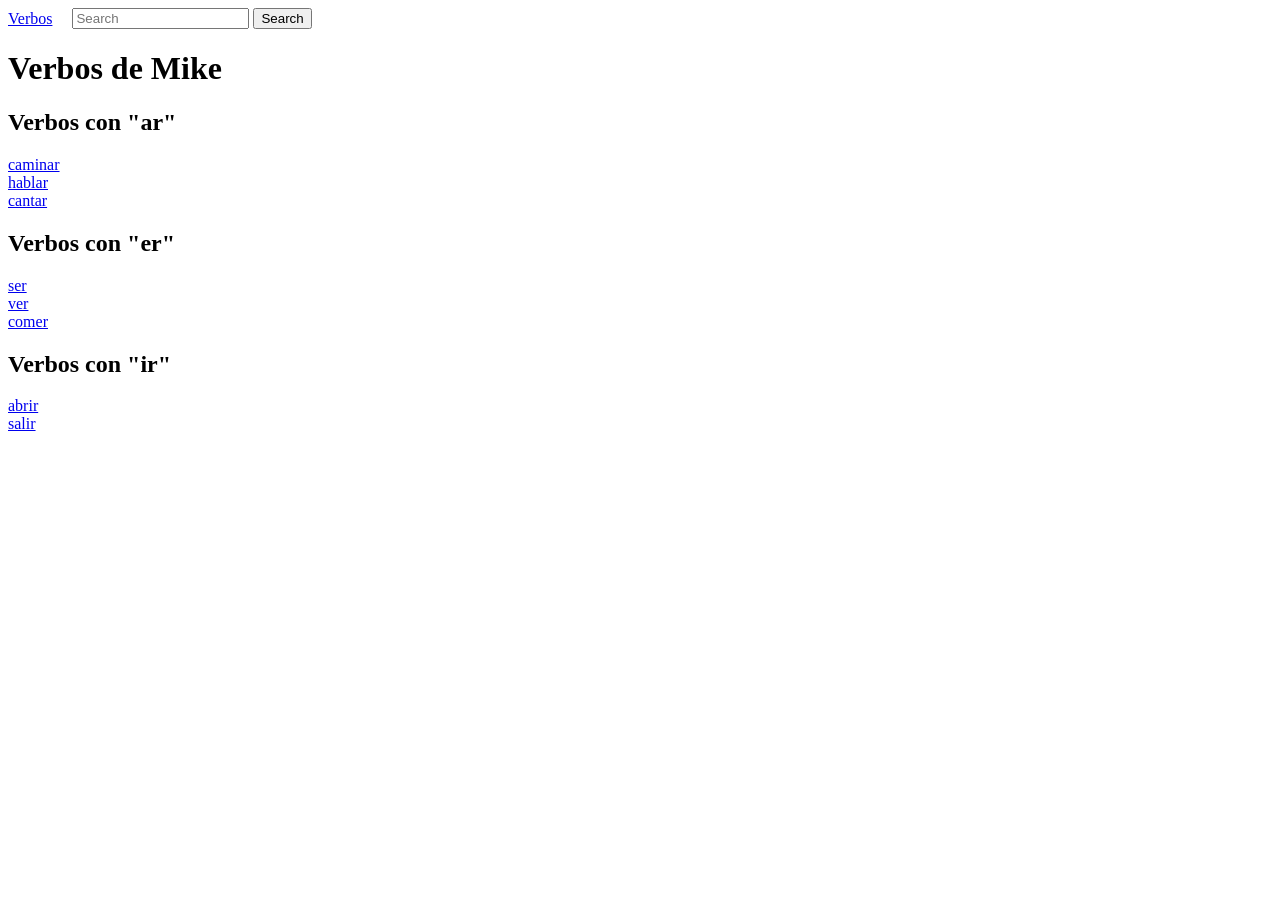
==== index.html @ 103d45b8 "feat: search bar" ====
<!DOCTYPE html>
<html>
    <head>
        <title>Verbos de Mike</title>
        <link rel="stylesheet" href="style.css">
    </head>
    <body>
        <nav>
            <a href="index.html">Verbos</a>
            <form onsubmit="handleSearch(event)">
                <input type="search" id="mySearch" placeholder="Search">
                <button type="submit">Search</button>
            </form>
        </nav>

        <h1>
            Verbos de Mike
        </h1>

        <div id="verbos"></div>
        <script src="verbos.js"></script>
        <script src="search.js"></script>
    </body>
</html>
---- style.css ----
nav {
    display: flex;
    align-items: center;
    gap: 20px;
}
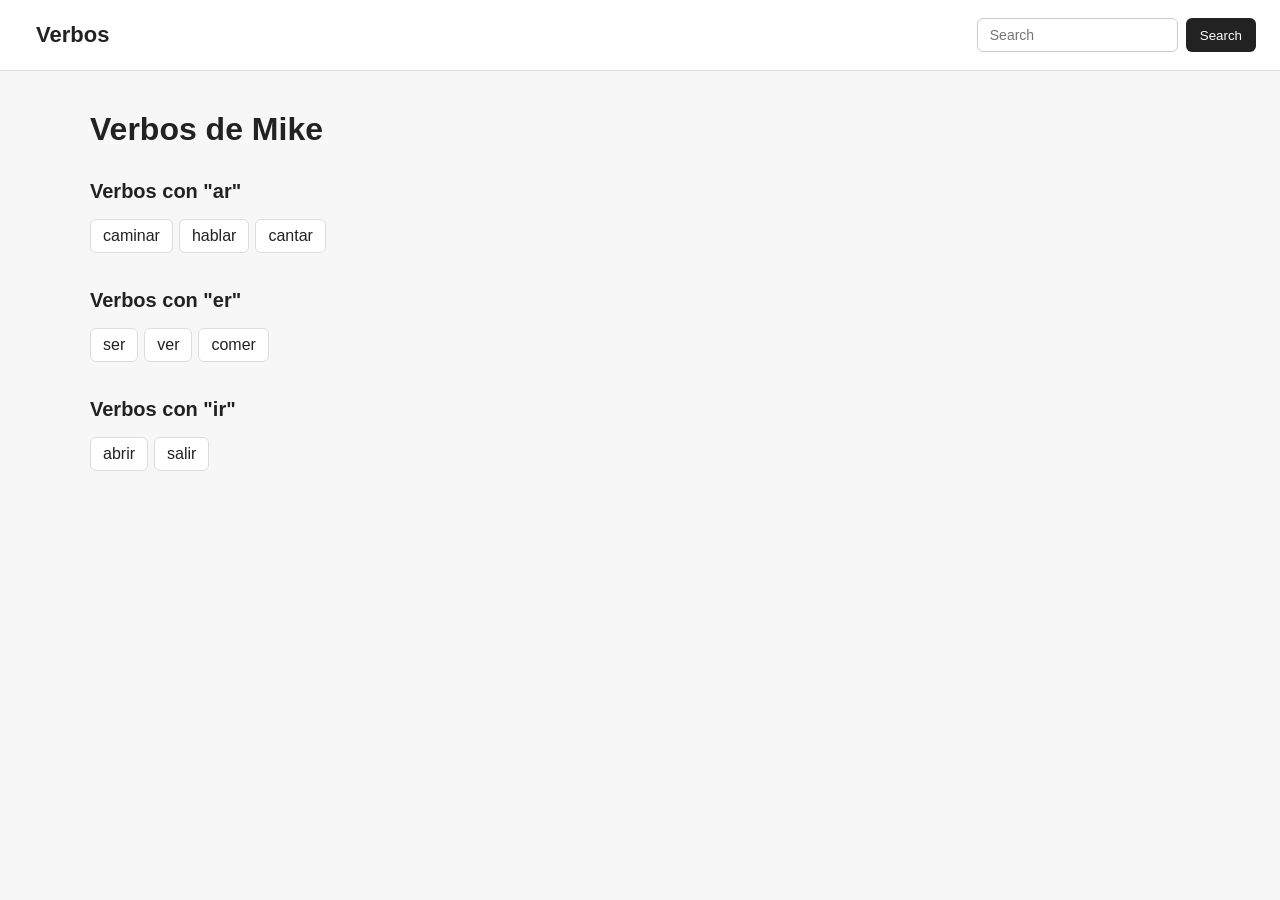
==== commit 19c75a9b: "feat: nice css" ====
--- a/index.html
+++ b/index.html
@@ -7,7 +7,7 @@
     <body>
         <nav>
             <a href="index.html">Verbos</a>
-            <form onsubmit="handleSearch(event)">
+            <form id="search-form">
                 <input type="search" id="mySearch" placeholder="Search">
                 <button type="submit">Search</button>
             </form>
@@ -19,6 +19,5 @@
 
         <div id="verbos"></div>
         <script src="verbos.js"></script>
-        <script src="search.js"></script>
     </body>
 </html>
--- a/style.css
+++ b/style.css
@@ -1,5 +1,307 @@
+* {
+    box-sizing: border-box;
+}
+
+body {
+    margin: 0;
+    font-family: Arial, Helvetica, sans-serif;
+    background-color: #f7f7f7;
+    color: #222;
+}
+
+/* NAVBAR */
+
 nav {
     display: flex;
     align-items: center;
-    gap: 20px;
+    justify-content: space-between;
+
+    padding: 14px 24px;
+
+    background-color: white;
+    border-bottom: 1px solid #ddd;
+}
+
+/* "Verbos" home link */
+nav > a {
+    text-decoration: none;
+    color: #222;
+
+    font-size: 22px;
+    font-weight: bold;
+
+    padding: 8px 12px;
+    border-radius: 6px;
+
+    transition: background-color 0.15s ease;
+}
+
+nav > a:hover {
+    background-color: #eee;
+}
+
+nav > a:focus {
+    outline: 2px solid #777;
+    outline-offset: 2px;
+}
+
+/* Search form */
+nav form {
+    display: flex;
+    gap: 8px;
+}
+
+nav input {
+    padding: 8px 12px;
+
+    border: 1px solid #ccc;
+    border-radius: 6px;
+
+    font-size: 14px;
+}
+
+nav input:focus {
+    outline: none;
+    border-color: #777;
+}
+
+nav button {
+    padding: 8px 14px;
+
+    border: none;
+    border-radius: 6px;
+
+    background-color: #222;
+    color: white;
+
+    cursor: pointer;
+}
+
+nav button:hover {
+    background-color: #444;
+}
+
+/* Mobile */
+@media (max-width: 600px) {
+    nav {
+        flex-direction: column;
+        align-items: stretch;
+        gap: 12px;
+    }
+
+    nav > a {
+        text-align: center;
+    }
+
+    nav form {
+        width: 100%;
+    }
+
+    nav input {
+        flex: 1;
+        min-width: 0;
+    }
+}
+
+
+/* MAIN PAGE */
+
+body > h1,
+#verbos,
+#conjugaciones,
+#error-display {
+    width: min(1100px, 92%);
+    margin-left: auto;
+    margin-right: auto;
+}
+
+body > h1 {
+    margin-top: 40px;
+}
+
+
+/* INDEX PAGE - VERB LIST */
+
+.verb-list {
+    margin-top: 30px;
+}
+
+.verb-list h2 {
+    margin-top: 32px;
+    margin-bottom: 12px;
+
+    font-size: 20px;
+}
+
+.verb-link {
+    display: inline-block;
+
+    margin: 4px 6px 4px 0;
+    padding: 7px 12px;
+
+    text-decoration: none;
+    color: #222;
+
+    background-color: white;
+
+    border: 1px solid #ddd;
+    border-radius: 6px;
+}
+
+.verb-link:hover {
+    background-color: #eee;
+}
+
+
+/* CONJUGATION PAGE */
+
+#conjugaciones {
+    margin-top: 20px;
+}
+
+.verb-title {
+    font-size: 36px;
+    margin-top: 0;
+    margin-bottom: 12px;
+    text-transform: capitalize;
+}
+
+.group-title {
+    margin-top: 16px;
+    margin-bottom: 10px;
+
+    padding-bottom: 6px;
+
+    border-bottom: 1px solid #ddd;
+
+    font-size: 24px;
+    text-transform: capitalize;
+}
+
+
+/* TABLE LAYOUT */
+
+#conjugaciones {
+    display: grid;
+
+    grid-template-columns:
+        repeat(auto-fit, minmax(280px, 1fr));
+
+    gap: 22px;
+}
+
+/* Make headers span the entire row */
+#conjugaciones > h1,
+#conjugaciones > h2,
+#error-display {
+    grid-column: 1 / -1;
+}
+
+
+/* TABLES */
+
+.conjugation-table {
+    width: 100%;
+
+    border-collapse: separate;
+    border-spacing: 0;
+
+    background-color: white;
+
+    border: 1px solid #ddd;
+    border-radius: 8px;
+
+    overflow: hidden;
+}
+
+.conjugation-table caption {
+    text-align: left;
+
+    font-weight: bold;
+    font-size: 17px;
+
+    padding: 12px 14px;
+
+    background-color: #f0f0f0;
+
+    border: 1px solid #ddd;
+    border-bottom: none;
+
+    border-radius: 8px 8px 0 0;
+
+    text-transform: capitalize;
+}
+
+.conjugation-table th,
+.conjugation-table td {
+    padding: 11px 14px;
+
+    text-align: left;
+
+    border-bottom: 1px solid #eee;
+}
+
+.conjugation-table th {
+    width: 45%;
+
+    font-weight: 600;
+
+    background-color: #fafafa;
+}
+
+.conjugation-table tr:last-child th,
+.conjugation-table tr:last-child td {
+    border-bottom: none;
+}
+
+.conjugation-table tr:hover th,
+.conjugation-table tr:hover td {
+    background-color: #f5f5f5;
+}
+
+
+/* ERROR */
+
+#error-display {
+    margin-top: 20px;
+
+    padding: 12px;
+
+    color: #b00020;
+
+    font-weight: bold;
+}
+
+
+/* MOBILE */
+
+@media (max-width: 600px) {
+
+    nav {
+        flex-direction: column;
+        align-items: stretch;
+
+        gap: 12px;
+    }
+
+    nav > a {
+        text-align: center;
+    }
+
+    nav form {
+        width: 100%;
+    }
+
+    nav input {
+        flex: 1;
+        min-width: 0;
+    }
+
+    #conjugaciones {
+        grid-template-columns: 1fr;
+    }
+
+    .verb-title {
+        font-size: 30px;
+    }
 }
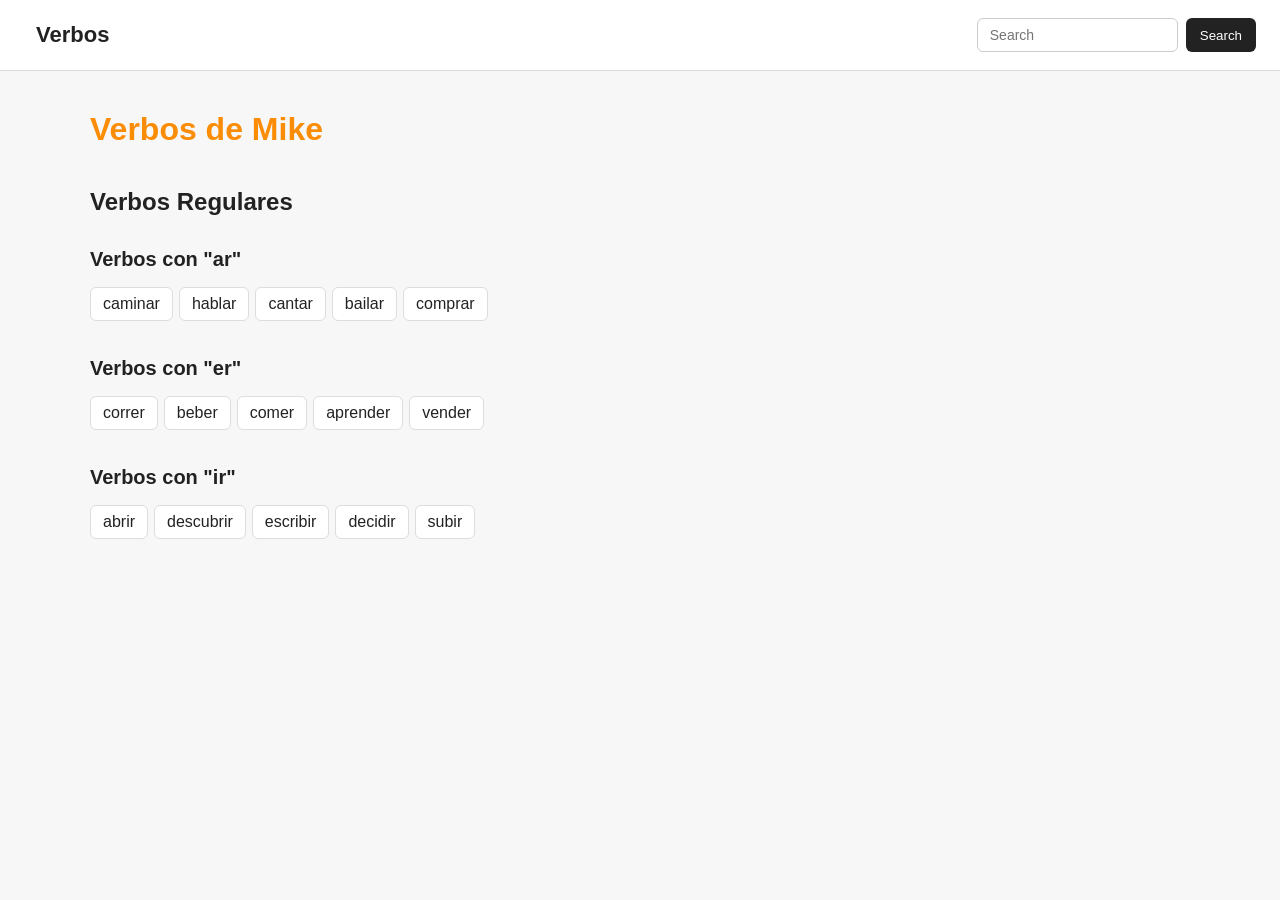
==== commit e99d4eb9: "new set of verbs" ====
--- a/index.html
+++ b/index.html
@@ -17,6 +17,10 @@
             Verbos de Mike
         </h1>
 
+        <h2>
+            Verbos Regulares
+        </h2>
+
         <div id="verbos"></div>
         <script src="verbos.js"></script>
     </body>
--- a/style.css
+++ b/style.css
@@ -117,6 +117,20 @@
 
 body > h1 {
     margin-top: 40px;
+    color: rgb(250, 140, 6);
+}
+
+body > h2,
+#verbos,
+#conjugaciones,
+#error-display {
+    width: min(1100px, 92%);
+    margin-left: auto;
+    margin-right: auto;
+}
+
+body > h2 {
+    margin-top: 40px;
 }
 
 
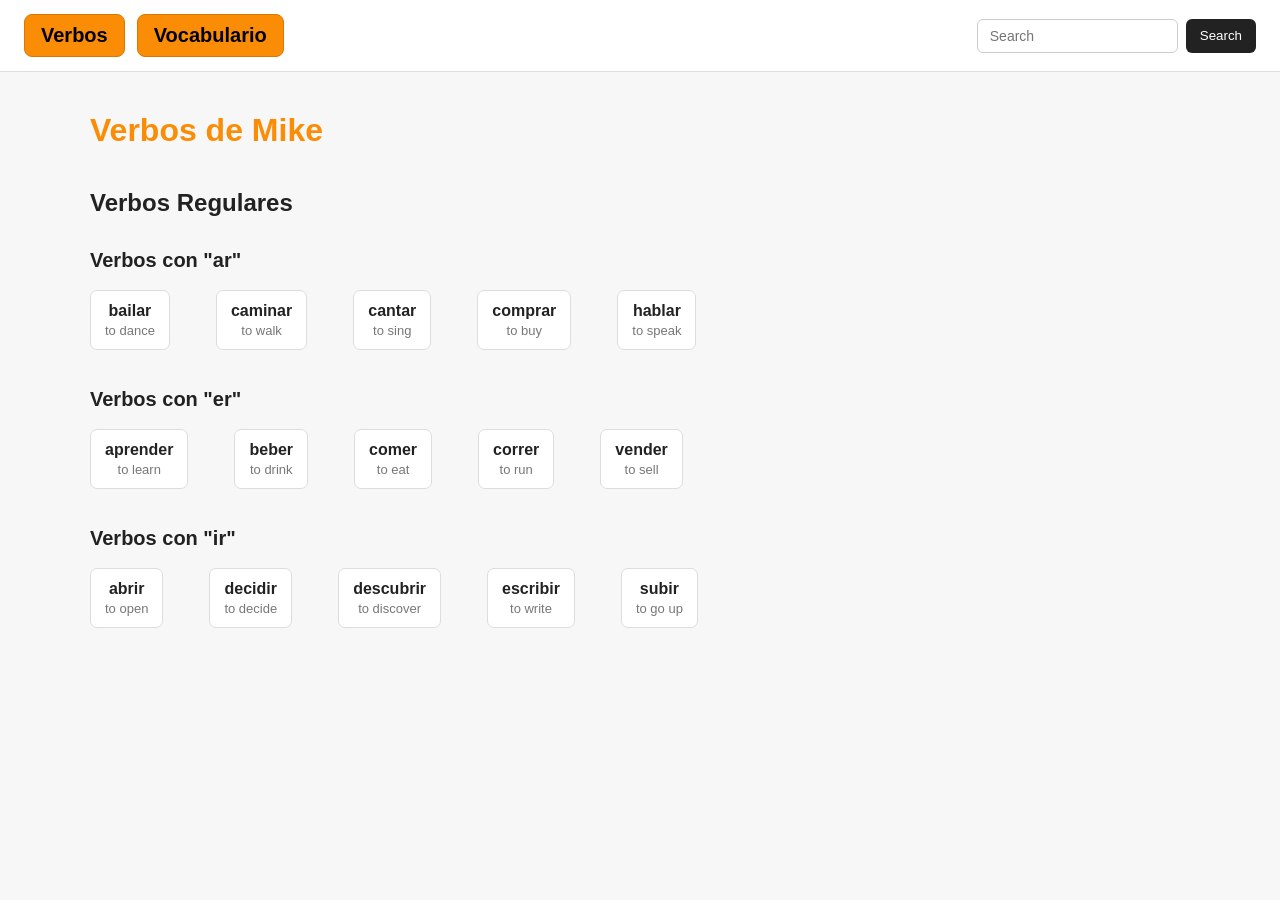
==== commit d5fa9c49: "feat: vocab first pass" ====
--- a/index.html
+++ b/index.html
@@ -7,6 +7,7 @@
     <body>
         <nav>
             <a href="index.html">Verbos</a>
+            <a href="vocab_menu.html">Vocabulario</a>
             <form id="search-form">
                 <input type="search" id="mySearch" placeholder="Search">
                 <button type="submit">Search</button>
--- a/style.css
+++ b/style.css
@@ -14,8 +14,9 @@
 nav {
     display: flex;
     align-items: center;
-    justify-content: space-between;
-
+    justify-content: flex-start;
+    gap: 12px;
+    
     padding: 14px 24px;
 
     background-color: white;
@@ -25,30 +26,32 @@
 /* "Verbos" home link */
 nav > a {
     text-decoration: none;
-    color: #222;
-
-    font-size: 22px;
+    color: black;
+    background-color: rgb(250, 140, 6);
+
+    font-size: 20px;
     font-weight: bold;
 
-    padding: 8px 12px;
-    border-radius: 6px;
-
-    transition: background-color 0.15s ease;
+    padding: 9px 16px;
+    border-radius: 8px;
+    border: 1px solid rgb(220, 120, 0);
+
+    transition: background-color 0.15s ease, transform 0.15s ease;
 }
 
 nav > a:hover {
-    background-color: #eee;
-}
-
-nav > a:focus {
-    outline: 2px solid #777;
-    outline-offset: 2px;
+    background-color: rgb(230, 125, 0);
+}
+
+nav > a:active {
+    transform: translateY(0);
 }
 
 /* Search form */
 nav form {
     display: flex;
     gap: 8px;
+    margin-left: auto;
 }
 
 nav input {
@@ -95,6 +98,7 @@
 
     nav form {
         width: 100%;
+        margin-left: 0;
     }
 
     nav input {
@@ -107,7 +111,9 @@
 /* MAIN PAGE */
 
 body > h1,
+body > h2,
 #verbos,
+#vocabulario,
 #conjugaciones,
 #error-display {
     width: min(1100px, 92%);
@@ -120,15 +126,6 @@
     color: rgb(250, 140, 6);
 }
 
-body > h2,
-#verbos,
-#conjugaciones,
-#error-display {
-    width: min(1100px, 92%);
-    margin-left: auto;
-    margin-right: auto;
-}
-
 body > h2 {
     margin-top: 40px;
 }
@@ -148,22 +145,48 @@
 }
 
 .verb-link {
-    display: inline-block;
-
-    margin: 4px 6px 4px 0;
-    padding: 7px 12px;
-
+    display: flex;
+    flex-direction: column;
+
+    margin: 6px 30px 6px 0;
+    padding: 11px 14px;
+
+    text-align: center;
     text-decoration: none;
+
     color: #222;
-
     background-color: white;
 
     border: 1px solid #ddd;
-    border-radius: 6px;
+    border-radius: 7px;
+
+    transition:
+        background-color 0.15s ease,
+        border-color 0.15s ease,
+        transform 0.15s ease;
+}
+
+.verb-name {
+    font-weight: 600;
+    font-size: 16px;
+}
+
+.verb-translation {
+    margin-top: 3px;
+    font-size: 13px;
+    color: #777;
 }
 
 .verb-link:hover {
-    background-color: #eee;
+    background-color: #fafafa;
+    border-color: rgb(250, 140, 6);
+    transform: translateY(-1px);
+}
+
+.verb-grid {
+    display: flex;
+    flex-wrap: wrap;
+    gap: 16px;
 }
 
 
@@ -178,6 +201,7 @@
     margin-top: 0;
     margin-bottom: 12px;
     text-transform: capitalize;
+    color: rgb(250, 140, 6);
 }
 
 .group-title {
@@ -318,4 +342,97 @@
     .verb-title {
         font-size: 30px;
     }
-}+}
+
+/* vocab instance */
+.lesson {
+    width: min(1100px, 92%);
+    margin: 30px auto 60px;
+}
+
+.lesson .verb-title {
+    margin-bottom: 8px;
+}
+
+.translation {
+    font-size: 20px;
+    color: #666;
+    margin-top: -5px;
+    margin-bottom: 35px;
+}
+
+.lesson-section,
+.vocabulary {
+    margin-bottom: 22px;
+    padding: 18px 20px;
+
+    background-color: white;
+    border: 1px solid #ddd;
+    border-radius: 8px;
+}
+
+.vocabulary {
+    background-color: #fff8ee;
+    border-color: #f0c58f;
+}
+
+.vocabulary .group-title {
+    border-bottom-color: #f0c58f;
+}
+
+.vocabulary-intro {
+    margin: 0 0 16px !important;
+    color: #666;
+    font-size: 15px !important;
+}
+
+.lesson .group-title {
+    margin-top: 0;
+}
+
+.lesson h3 {
+    font-size: 20px;
+    margin: 22px 0 14px;
+}
+
+.lesson h4 {
+    font-size: 18px;
+    margin: 24px 0 12px;
+}
+
+.lesson h4 span,
+.explanation {
+    font-weight: normal;
+    color: #666;
+}
+
+.lesson p {
+    font-size: 17px;
+    line-height: 1.6;
+    margin: 8px 0;
+}
+
+.vocab-item {
+    background-color: white;
+    border: 1px solid #ddd;
+    border-radius: 8px;
+    padding: 14px 16px;
+    margin-bottom: 12px;
+}
+
+.vocab-item > strong {
+    font-size: 17px;
+    margin-right: 12px;
+}
+
+.vocab-item > span {
+    color: #777;
+}
+
+.vocab-item p {
+    margin: 8px 0 0;
+}
+
+.lesson em {
+    font-style: italic;
+}
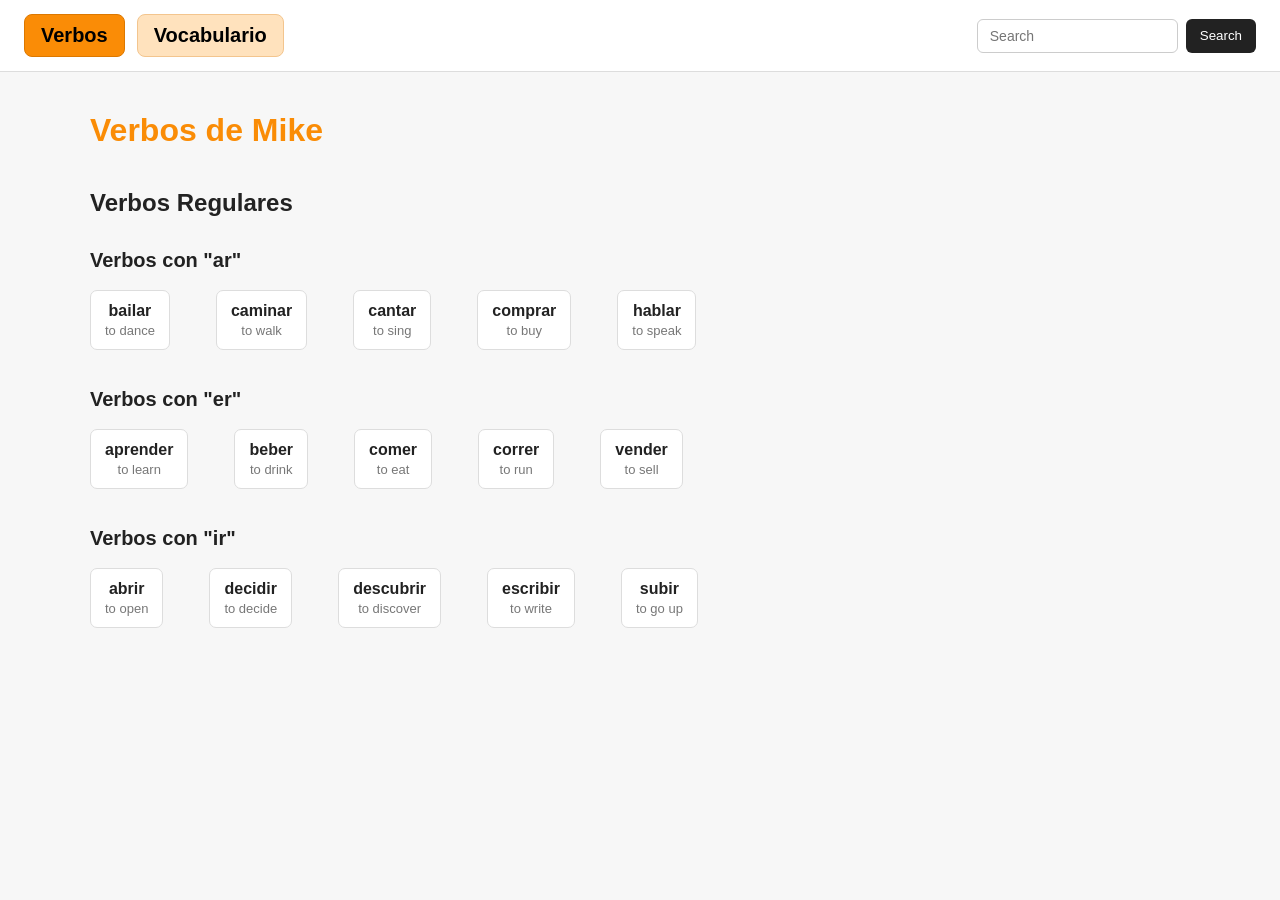
==== commit 0f761ee7: "feat: vocab clean up" ====
--- a/index.html
+++ b/index.html
@@ -6,7 +6,7 @@
     </head>
     <body>
         <nav>
-            <a href="index.html">Verbos</a>
+            <a href="index.html" aria-current="page">Verbos</a>
             <a href="vocab_menu.html">Vocabulario</a>
             <form id="search-form">
                 <input type="search" id="mySearch" placeholder="Search">
@@ -25,4 +25,4 @@
         <div id="verbos"></div>
         <script src="verbos.js"></script>
     </body>
-</html>+</html>
--- a/style.css
+++ b/style.css
@@ -27,19 +27,28 @@
 nav > a {
     text-decoration: none;
     color: black;
-    background-color: rgb(250, 140, 6);
+    background-color: #ffe2bd;
 
     font-size: 20px;
     font-weight: bold;
 
     padding: 9px 16px;
     border-radius: 8px;
-    border: 1px solid rgb(220, 120, 0);
+    border: 1px solid #f3c58e;
 
     transition: background-color 0.15s ease, transform 0.15s ease;
 }
 
 nav > a:hover {
+    background-color: #ffd29e;
+}
+
+nav > a[aria-current] {
+    background-color: rgb(250, 140, 6);
+    border-color: rgb(220, 120, 0);
+}
+
+nav > a[aria-current]:hover {
     background-color: rgb(230, 125, 0);
 }
 
@@ -354,6 +363,26 @@
     margin-bottom: 8px;
 }
 
+.time-group {
+    margin-bottom: 40px;
+}
+
+.study-topic {
+    margin: 20px 0 14px;
+    font-size: 20px;
+}
+
+.lesson .study-topic {
+    margin: 20px 0 14px;
+}
+
+.tense-grid {
+    display: grid;
+    grid-template-columns: repeat(auto-fit, minmax(min(100%, 360px), 1fr));
+    align-items: start;
+    gap: 22px;
+}
+
 .translation {
     font-size: 20px;
     color: #666;
@@ -363,7 +392,7 @@
 
 .lesson-section,
 .vocabulary {
-    margin-bottom: 22px;
+    margin-bottom: 0;
     padding: 18px 20px;
 
     background-color: white;
@@ -376,14 +405,18 @@
     border-color: #f0c58f;
 }
 
-.vocabulary .group-title {
-    border-bottom-color: #f0c58f;
-}
-
-.vocabulary-intro {
-    margin: 0 0 16px !important;
-    color: #666;
-    font-size: 15px !important;
+.card-title {
+    margin: 0 0 14px;
+    font-size: 19px;
+}
+
+.lesson .card-title {
+    margin: 0 0 14px;
+}
+
+.vocabulary .card-title {
+    padding-bottom: 8px;
+    border-bottom: 1px solid #f0c58f;
 }
 
 .lesson .group-title {
@@ -420,17 +453,44 @@
     margin-bottom: 12px;
 }
 
-.vocab-item > strong {
+.vocab-item > div > strong {
+    display: inline-block;
     font-size: 17px;
     margin-right: 12px;
 }
 
-.vocab-item > span {
+.vocab-item > div > span {
     color: #777;
 }
 
-.vocab-item p {
-    margin: 8px 0 0;
+.vocab-item .vocab-example {
+    display: flex;
+    align-items: baseline;
+    gap: 10px;
+    margin: 12px 0 0;
+    padding-top: 10px;
+    border-top: 1px solid #eee;
+}
+
+.vocab-table td {
+    line-height: 1.45;
+}
+
+.vocab-table caption span {
+    color: #666;
+    font-size: 14px;
+    font-weight: normal;
+    text-transform: none;
+}
+
+.vocab-example::before {
+    content: "Ejemplo";
+    flex: 0 0 auto;
+    color: #777;
+    font-size: 12px;
+    font-weight: 700;
+    text-transform: uppercase;
+    letter-spacing: 0.04em;
 }
 
 .lesson em {
